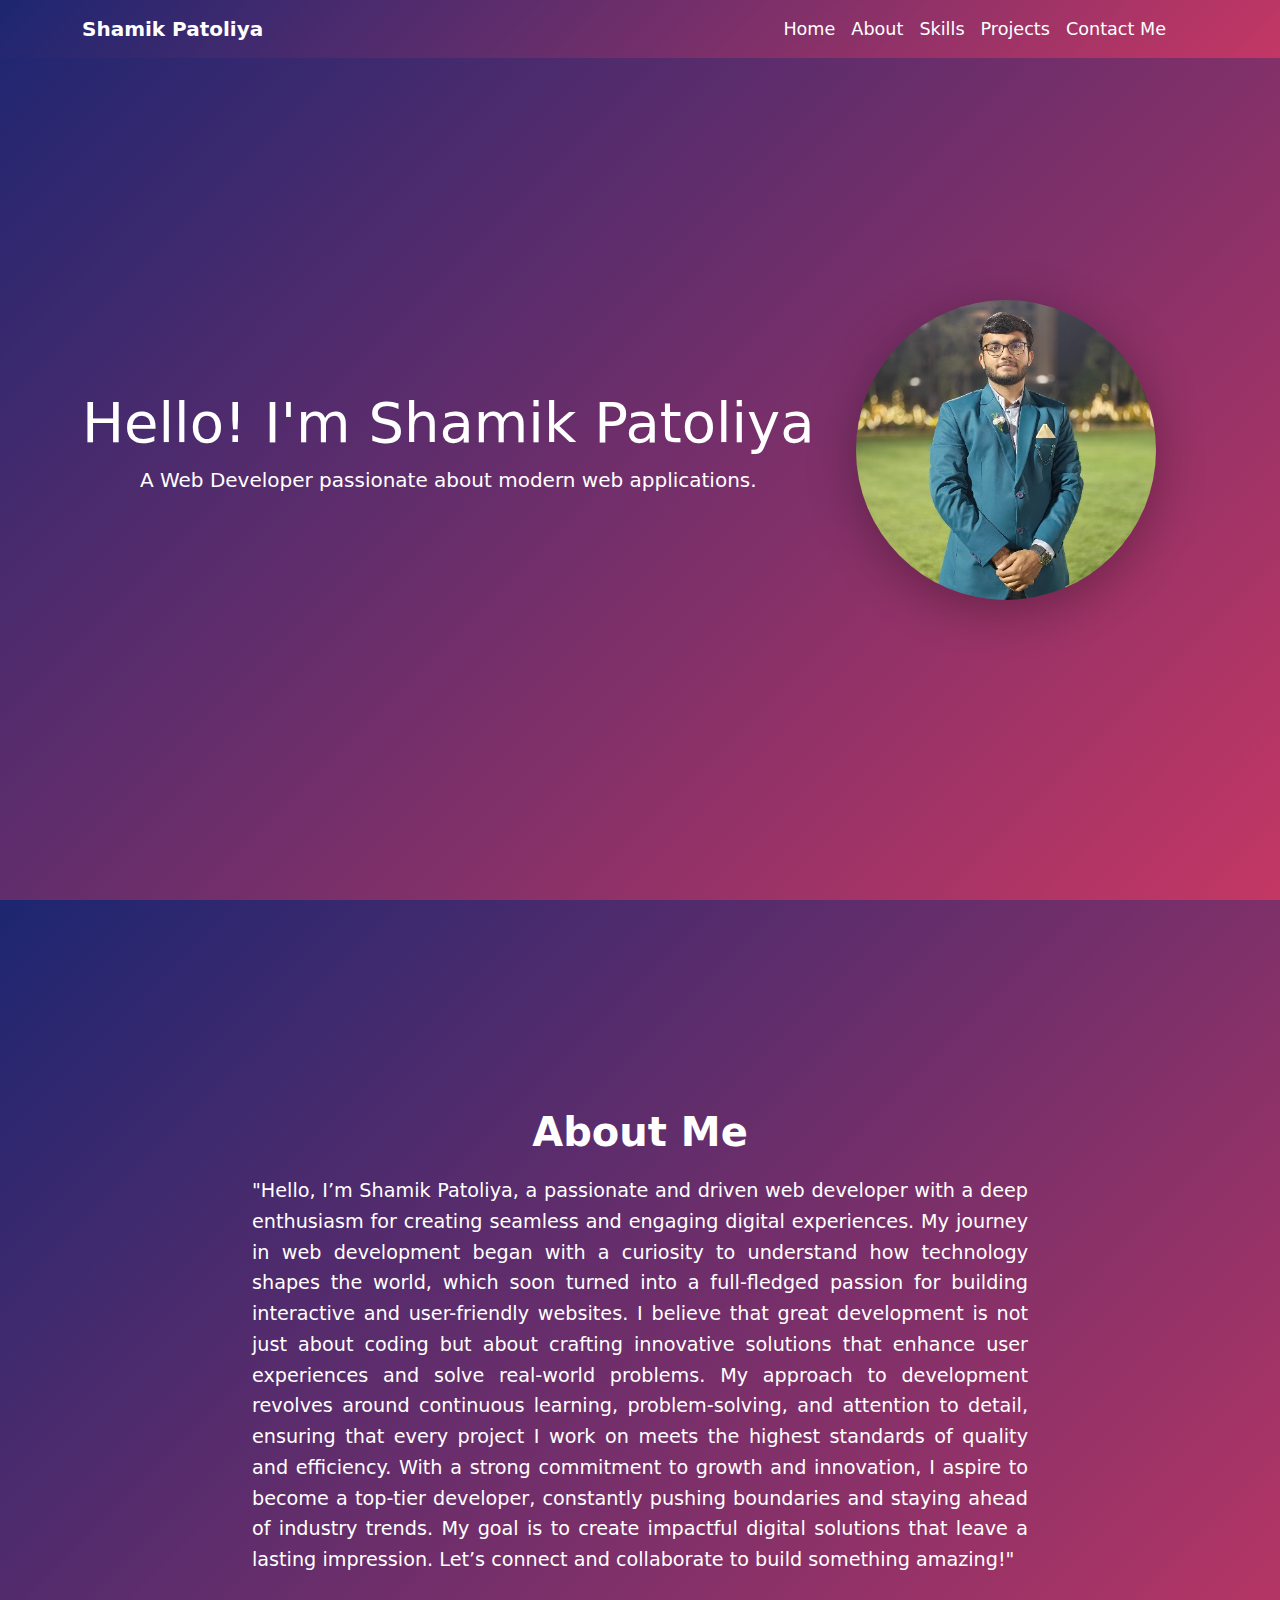
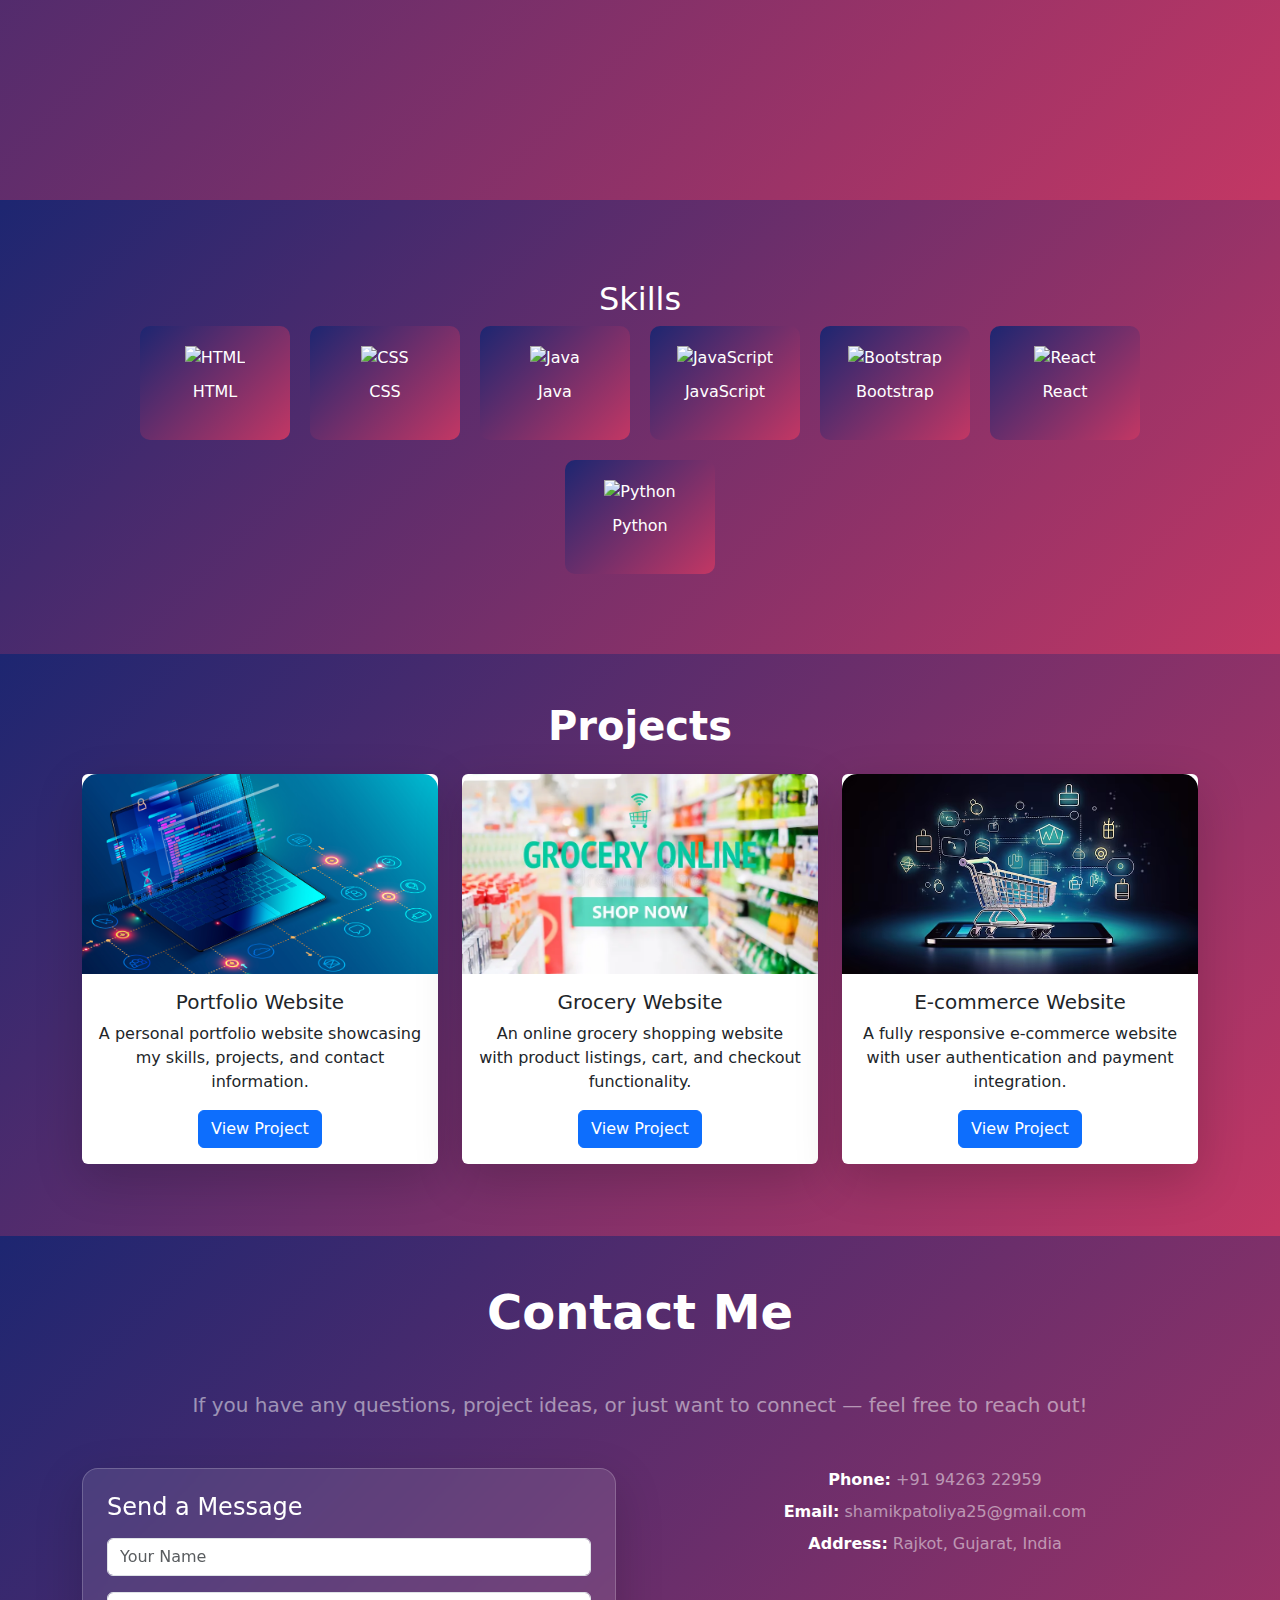
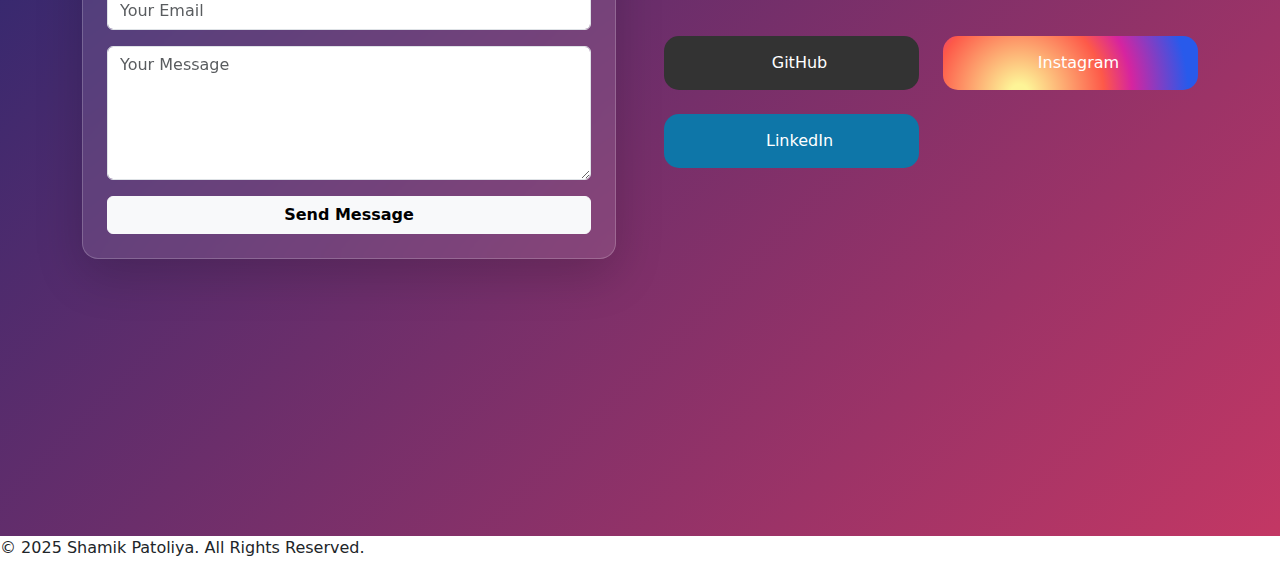
==== index.html @ 1e3edb69 "README.md" ====
<!DOCTYPE html>
<html lang="en">
<head>
    <meta charset="UTF-8">
    <meta name="viewport" content="width=device-width, initial-scale=1.0">
    <title>Shamik Patoliya | Portfolio</title>
    <link href="https://cdn.jsdelivr.net/npm/bootstrap@5.3.0/dist/css/bootstrap.min.css" rel="stylesheet">
    <link rel="stylesheet" href="styles.css">
</head>
<body>
    <!-- Navbar -->
    <nav class="navbar navbar-expand-lg navbar-dark fixed-top">
        <div class="container">
            <a class="navbar-brand" href="#home">Shamik Patoliya</a>
            <button class="navbar-toggler" type="button" data-bs-toggle="collapse" data-bs-target="#navbarNav">
                <span class="navbar-toggler-icon"></span>
            </button>
            <div class="collapse navbar-collapse" id="navbarNav">
                <ul class="navbar-nav ms-auto mx-4">
                    <li class="nav-item"><a class="nav-link" href="#home">Home</a></li>
                    <li class="nav-item"><a class="nav-link" href="#about">About</a></li>
                    <li class="nav-item"><a class="nav-link" href="#skills">Skills</a></li>
                    <li class="nav-item"><a class="nav-link" href="#projects">Projects</a></li>
                    <li class="nav-item"><a class="nav-link" href="#contact">Contact Me</a></li>
                </ul>
            </div>
        </div>
    </nav>
    
    <!-- Home Section -->
    <section id="home" class="d-flex align-items-center justify-content-center text-white bg-primary vh-100">
        <div class="container d-flex align-items-center justify-content-between">
            <div>
                <h1 class="display-4">Hello! I'm Shamik Patoliya</h1>
                <p class="lead">A Web Developer passionate about modern web applications.</p>
            </div>
            <img src="1000049915.jpg" id="profileImage" class="zoomable img-fluid rounded-circle" alt="Shamik Patoliya" width="200">
        </div>
    </section>
    
    <!-- About Section -->
    <section id="about">
        <div class="container">
            <div class="text-content">
                <h2>About Me</h2>
                <p>"Hello, I’m Shamik Patoliya, a passionate and driven web developer with a deep enthusiasm for creating seamless and engaging digital experiences. My journey in web development began with a curiosity to understand how technology shapes the world, which soon turned into a full-fledged passion for building interactive and user-friendly websites. I believe that great development is not just about coding but about crafting innovative solutions that enhance user experiences and solve real-world problems. My approach to development revolves around continuous learning, problem-solving, and attention to detail, ensuring that every project I work on meets the highest standards of quality and efficiency. With a strong commitment to growth and innovation, I aspire to become a top-tier developer, constantly pushing boundaries and staying ahead of industry trends. My goal is to create impactful digital solutions that leave a lasting impression. Let’s connect and collaborate to build something amazing!"
                </p>
            </div> 
        </div>
    </section>
    
    <!-- Skills Section -->
    <section id="skills">
        <div class="container">
            <h2>Skills</h2>
            <div class="skill-box">
                <div class="skill-item">
                    <img src="https://cdn.jsdelivr.net/gh/devicons/devicon/icons/html5/html5-original.svg" alt="HTML">
                    <p>HTML</p>
                </div>
                <div class="skill-item">
                    <img src="https://cdn.jsdelivr.net/gh/devicons/devicon/icons/css3/css3-original.svg" alt="CSS">
                    <p>CSS</p>
                </div>
                <div class="skill-item">
                    <img src="https://cdn.jsdelivr.net/gh/devicons/devicon/icons/java/java-original.svg" alt="Java">
                    <p>Java</p>
                </div>
                <div class="skill-item">
                    <img src="https://cdn.jsdelivr.net/gh/devicons/devicon/icons/javascript/javascript-original.svg" alt="JavaScript">
                    <p>JavaScript</p>
                </div>
                <div class="skill-item">
                    <img src="https://cdn.jsdelivr.net/gh/devicons/devicon/icons/bootstrap/bootstrap-original.svg" alt="Bootstrap">
                    <p>Bootstrap</p>
                </div>
                <div class="skill-item">
                    <img src="https://cdn.jsdelivr.net/gh/devicons/devicon/icons/react/react-original.svg" alt="React">
                    <p>React</p>
                </div>
                <div class="skill-item">
                    <img src="https://cdn.jsdelivr.net/gh/devicons/devicon/icons/python/python-original.svg" alt="Python">
                    <p>Python</p>
                </div>

            </div>
        </div>
    </section>
    
    <!-- Projects Section -->
    <section id="projects" class="py-5 bg-light">
        <div class="container text-center">
            <h2 class="mb-4">Projects</h2>
            <div class="row justify-content-center">
                <div class="col-md-4 mb-4">
                    <div class="card shadow-lg border-0">
                        <img src="portfolio.png" class="card-img-top" alt="Portfolio Website">
                        <div class="card-body">
                            <h5 class="card-title">Portfolio Website</h5>
                            <p class="card-text">A personal portfolio website showcasing my skills, projects, and contact information.</p>
                            <a href="#" class="btn btn-primary">View Project</a>
                        </div>
                    </div>
                </div>
                <div class="col-md-4 mb-4">
                    <div class="card shadow-lg border-0">
                        <img src="grocery.webp" class="card-img-top" alt="Grocery Website">
                        <div class="card-body">
                            <h5 class="card-title">Grocery Website</h5>
                            <p class="card-text">An online grocery shopping website with product listings, cart, and checkout functionality.</p>
                            <a href="#" class="btn btn-primary">View Project</a>
                        </div>
                    </div>
                </div>
                <div class="col-md-4 mb-4">
                    <div class="card shadow-lg border-0">
                        <img src="ecommerce.avif" class="card-img-top" alt="E-commerce Website">
                        <div class="card-body">
                            <h5 class="card-title">E-commerce Website</h5>
                            <p class="card-text">A fully responsive e-commerce website with user authentication and payment integration.</p>
                            <a href="#" class="btn btn-primary">View Project</a>
                        </div>
                    </div>
                </div>
            </div>
        </div>
    </section>
    
    <!-- Contact Section -->
  <!-- Bootstrap & FontAwesome -->
<link href="https://cdn.jsdelivr.net/npm/bootstrap@5.3.0/dist/css/bootstrap.min.css" rel="stylesheet">
<script src="https://kit.fontawesome.com/YOUR_KIT_CODE.js" crossorigin="anonymous"></script> <!-- Replace with your FontAwesome Kit -->


<section id="contact" class="py-5 text-white" style="background: linear-gradient(135deg, #1d2671, #c33764); min-height: 100vh;">
    <div class="container">
        <h2 class="text-center fw-bold display-5 mb-5">Contact Me</h2>
        <p class="text-center text-white-50 mb-5 fs-5">
            If you have any questions, project ideas, or just want to connect — feel free to reach out!
        </p>
        
        <div class="row g-5">

            <!-- Left: Contact Form -->
            <div class="col-lg-6">
                <div class="p-4 rounded-4 shadow-lg glass-card">
                    <h4 class="mb-3">Send a Message</h4>
                    <form id="contactForm">
                        <input type="text" id="name" class="form-control mb-3" placeholder="Your Name" required>
                        <input type="email" id="email" class="form-control mb-3" placeholder="Your Email" required>
                        <textarea id="message" class="form-control mb-3" rows="5" placeholder="Your Message" required></textarea>
                        <button type="submit" class="btn btn-light w-100 fw-semibold">Send Message</button>
                    </form>
                </div>
            </div>

            <!-- Right: Contact Platforms -->
            <div class="col-lg-6">
                <div class="row g-4">
                  
                    <!-- Contact Info Block -->
                    <div class="text-center text-white-50 mb-5 fs-6">
                        <p class="mb-2">
                            <i class="fas fa-phone-alt me-2 text-white"></i>
                            <strong class="text-white">Phone:</strong> +91 94263 22959
                        </p>
                        <p class="mb-2">
                            <i class="fas fa-envelope me-2 text-white"></i>
                            <strong class="text-white">Email:</strong> shamikpatoliya25@gmail.com
                        </p>
                        <p class="mb-2">
                            <i class="fas fa-map-marker-alt me-2 text-white"></i>
                            <strong class="text-white">Address:</strong> Rajkot, Gujarat, India
                        </p>
                    </div>

                   <!-- GitHub -->
                    <div class="col-md-6">
                        <a href="https://github.com/ShamikPatoliya25" target="_blank" class="contact-box social-card github-card">
                            <i class="fab fa-github fa-lg me-3"></i>
                            <span>GitHub</span>
                        </a>
                    </div>

                    <!-- Instagram -->
                    <div class="col-md-6">
                        <a href="https://instagram.com/yourusername" target="_blank" class="contact-box social-card instagram-card">
                            <i class="fab fa-instagram fa-lg me-3"></i>
                            <span>Instagram</span>
                        </a>
                    </div>


                    <!-- LinkedIn -->
                    <div class="col-md-6">
                        <a href="https://linkedin.com/in/yourusername" target="_blank" class="contact-box social-card linkedin-card">
                            <i class="fab fa-linkedin fa-lg me-3"></i>
                            LinkedIn
                        </a>
                    </div>
                </div>
            </div>

        </div>
    </div>
</section>

<!-- Telegram JS -->
<script>
    document.getElementById("contactForm").addEventListener("submit", function (event) {
        event.preventDefault();

        const name = document.getElementById("name").value.trim();
        const email = document.getElementById("email").value.trim();
        const message = document.getElementById("message").value.trim();

        if (!name || !email || !message) {
            alert("Please fill in all fields.");
            return;
        }

        const botToken = "7733752822:AAHcjAmyqzGg9jYUD8RhlNRwkQkMjzgQ0Nc";
        const chatId = "5387803337";
        const text = `📩 *New Contact Message*\n\n👤 *Name:* ${name}\n📧 *Email:* ${email}\n💬 *Message:* ${message}`;
        const url = `https://api.telegram.org/bot${botToken}/sendMessage?chat_id=${chatId}&text=${encodeURIComponent(text)}&parse_mode=Markdown`;

        fetch(url)
            .then(res => res.json())
            .then(data => {
                if (data.ok) {
                    alert("✅ Message sent successfully!");
                    document.getElementById("contactForm").reset();
                } else {
                    alert("❌ Failed to send message.");
                }
            })
            .catch(err => {
                console.error(err);
                alert("⚠️ Something went wrong.");
            });
    });
</script>


    
    
    
    
    
    
    
    <!-- Footer -->
    <footer>
        <p>&copy; 2025 Shamik Patoliya. All Rights Reserved.</p>
    </footer>
    <script src="https://cdn.jsdelivr.net/npm/bootstrap@5.3.0/dist/js/bootstrap.bundle.min.js"></script>
</body>
</html>
---- styles.css ----
body { scroll-behavior: smooth; }
section { padding: 60px 0; }
.navbar {
    background: linear-gradient(135deg, rgb(29, 38, 113), rgb(195, 55, 100));
    transition: all 0.3s ease-in-out;
}
.navbar-brand {
    font-size: 1.5rem;
    font-weight: bold;
    transition: transform 0.3s;
}
.navbar-brand:hover {
    transform: scale(1.1);
}
.navbar-nav .nav-link {
    position: relative;
    color: #fff !important;
    font-size: 1.1rem;
    transition: color 0.3s ease-in-out;
}
.navbar-nav .nav-link::after {
    content: '';
    position: absolute;
    left: 50%;
    bottom: -5px;
    width: 0;
    height: 2px;
    background: #fff;
    transition: all 0.3s ease-in-out;
}
.navbar-nav .nav-link:hover::after {
    width: 100%;
    left: 0;
}
.navbar-toggler {
    border: none;
    outline: none;
    transition: transform 0.3s;
}
.navbar-toggler:hover {
    transform: rotate(90deg);
}
#home {
    display: flex;
    align-items: center;
    justify-content: center;
    flex-wrap: wrap;
    background: linear-gradient(135deg, rgb(29, 38, 113), rgb(195, 55, 100));
    color: white;
    padding: 100px 0;
    text-align: center;
    height: 100vh;
    width: 100vw;
}

#home .text-content {
    max-width: 500px;
    text-align: left;
}
#home img {
    width: 300px;
    height: 300px;
    border-radius: 50%;
    object-fit: cover;
    box-shadow: 0px 10px 50px rgba(0, 0, 0, 0.3);
    margin: auto;
}



#about {
    display: flex;
    align-items: center;
    justify-content: center;
    text-align: center;
    height: 100vh;
    background: linear-gradient(135deg, rgb(29, 38, 113), rgb(195, 55, 100));
    color: white;
    padding: 50px 0;
}

#about .container {
    max-width: 800px; /* Limits text width for better readability */
}

#about .text-content h2 {
    font-size: 2.5rem;
    font-weight: bold;
    margin-bottom: 20px;
}

#about .text-content p {
    font-size: 1.2rem;
    line-height: 1.6;
    text-align: justify;
}


#skills {
    background: linear-gradient(135deg, rgb(29, 38, 113), rgb(195, 55, 100));
    color: white;
    text-align: center;
    padding: 80px 0;
}
.skill-box {
    display: flex;
    flex-wrap: wrap;
    justify-content: center;
    gap: 20px;
}
.skill-item {
    background: linear-gradient(135deg, rgb(29, 38, 113), rgb(195, 55, 100));
    padding: 20px;
    border-radius: 10px;
    width: 150px;
    text-align: center;
    transition: transform 0.3s, background 0.3s;
}
.skill-item:hover {
    transform: scale(1.05);
    background: rgba(255, 255, 255, 0.2);
}
.skill-item img {
    width: 50px;
    height: 50px;
    margin-bottom: 10px;
}
#projects {
    background: linear-gradient(135deg, rgb(29, 38, 113), rgb(195, 55, 100));
    color: white;
    padding: 80px 0;
}
#projects h2 {
    font-size: 2.5rem;
    font-weight: bold;
    margin-bottom: 30px;
}
.card {
    transition: transform 0.3s, box-shadow 0.3s;
    border-radius: 15px;
    overflow: hidden;
}
.card:hover {
    transform: scale(1.05);
    box-shadow: 0 10px 20px rgba(0, 0, 0, 0.3);
}
.card img {
    height: 200px;
    object-fit: cover;
    border-radius: 15px 15px 0 0;
}
.card-body {
    background: #fff;
    color: #333;
    padding: 20px;
    border-radius: 0 0 15px 15px;
}
.btn-primary {
    background: #ff5e62;
    border: none;
    transition: background 0.3s ease-in-out;
}
.btn-primary:hover {
    background: #e64c4f;
}
.zoomable {
    transition: transform 0.3s ease-in-out;
    cursor: pointer;
}
.zoomed {
    transform: scale(1.5);
}
.glass-card {
    background: rgba(255, 255, 255, 0.1);
    backdrop-filter: blur(10px);
    border: 1px solid rgba(255, 255, 255, 0.2);
    border-radius: 20px;
}

.contact-box {
    display: flex;
    align-items: center;
    text-decoration: none;
    padding: 15px;
    border-radius: 15px;
    transition: 0.3s ease-in-out;
    font-weight: 500;
}

.contact-box i {
    font-size: 1.5rem;
}

.social-card {
    color: #fff;
    justify-content: center;
}

.github-card {
    background-color: #333;
}

.linkedin-card {
    background-color: #0e76a8;
}

.instagram-card {
    background: radial-gradient(circle at 30% 107%, #fdf497 0%, #fdf497 5%, #fd5949 45%, #d6249f 60%, #285AEB 90%);
}

.social-card:hover {
    transform: translateY(-3px);
    opacity: 0.9;
}






footer:hover {
    transform: scale(1.02);
}
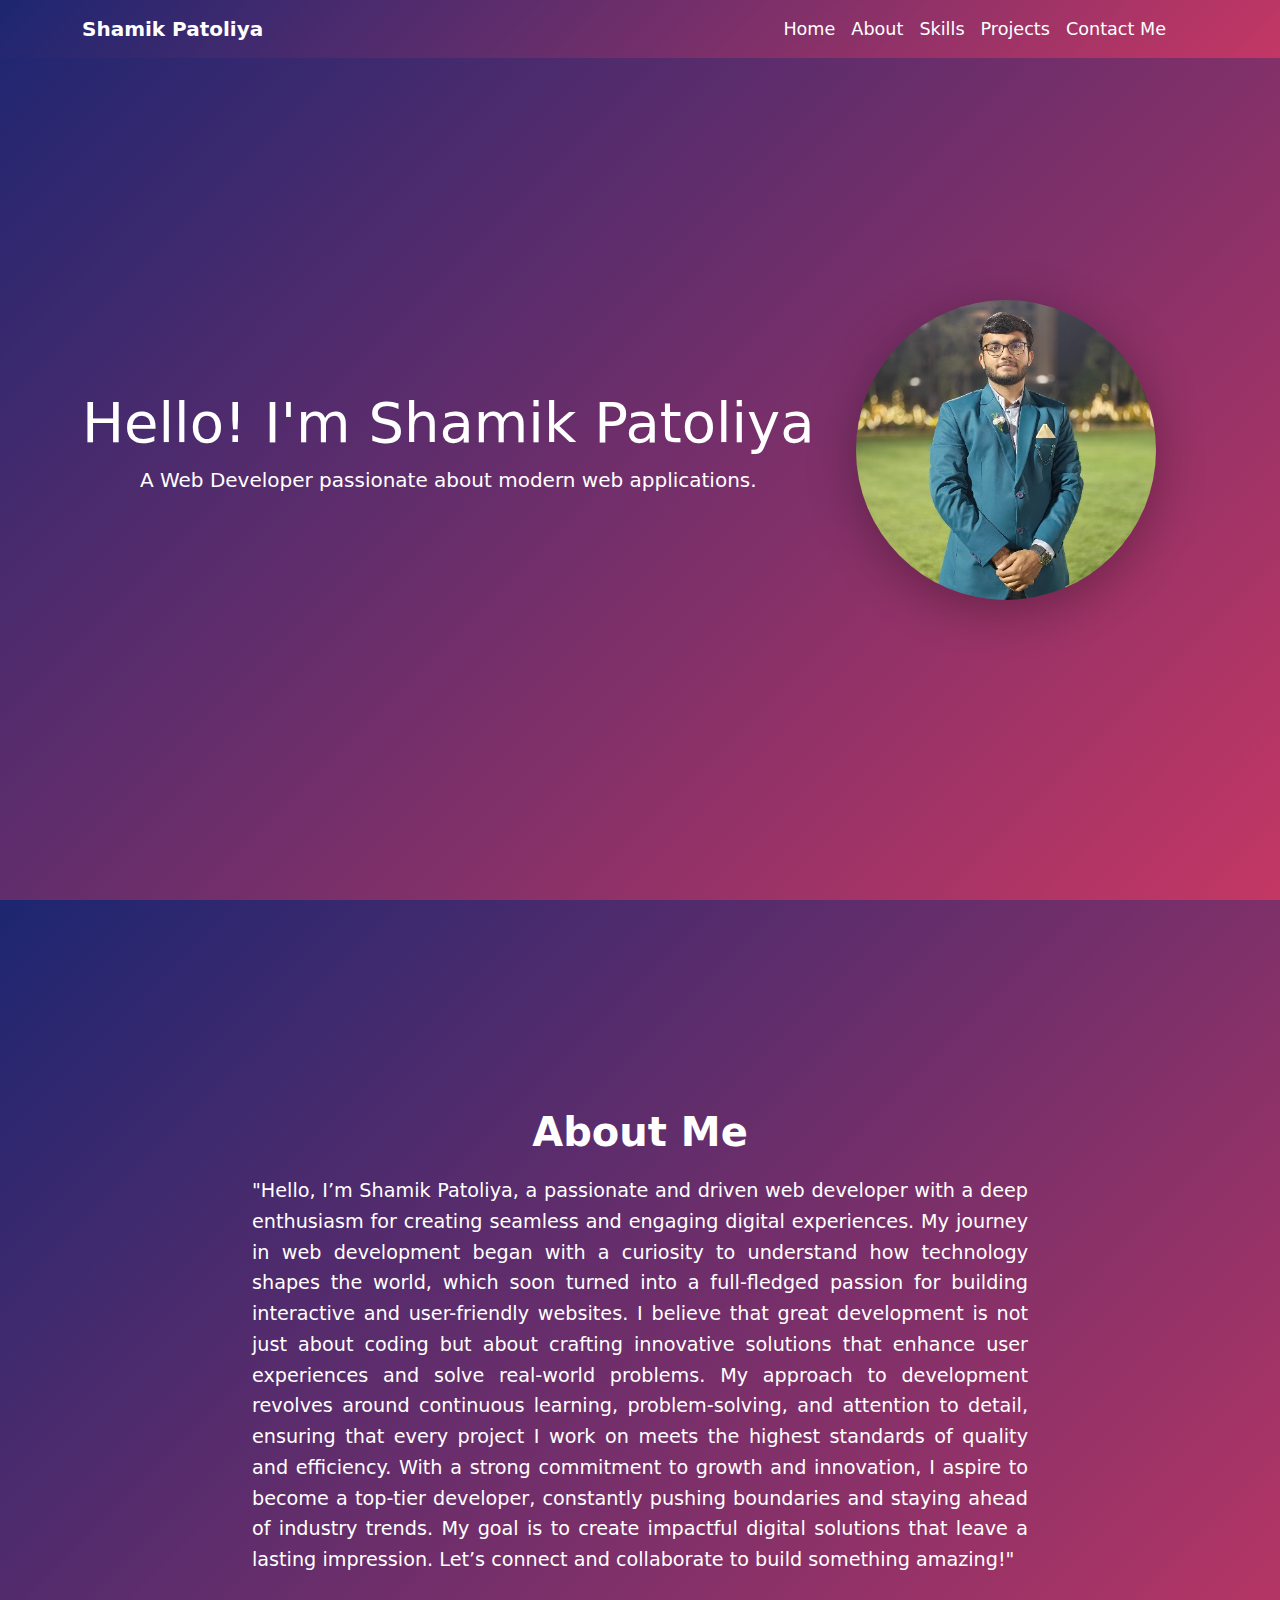
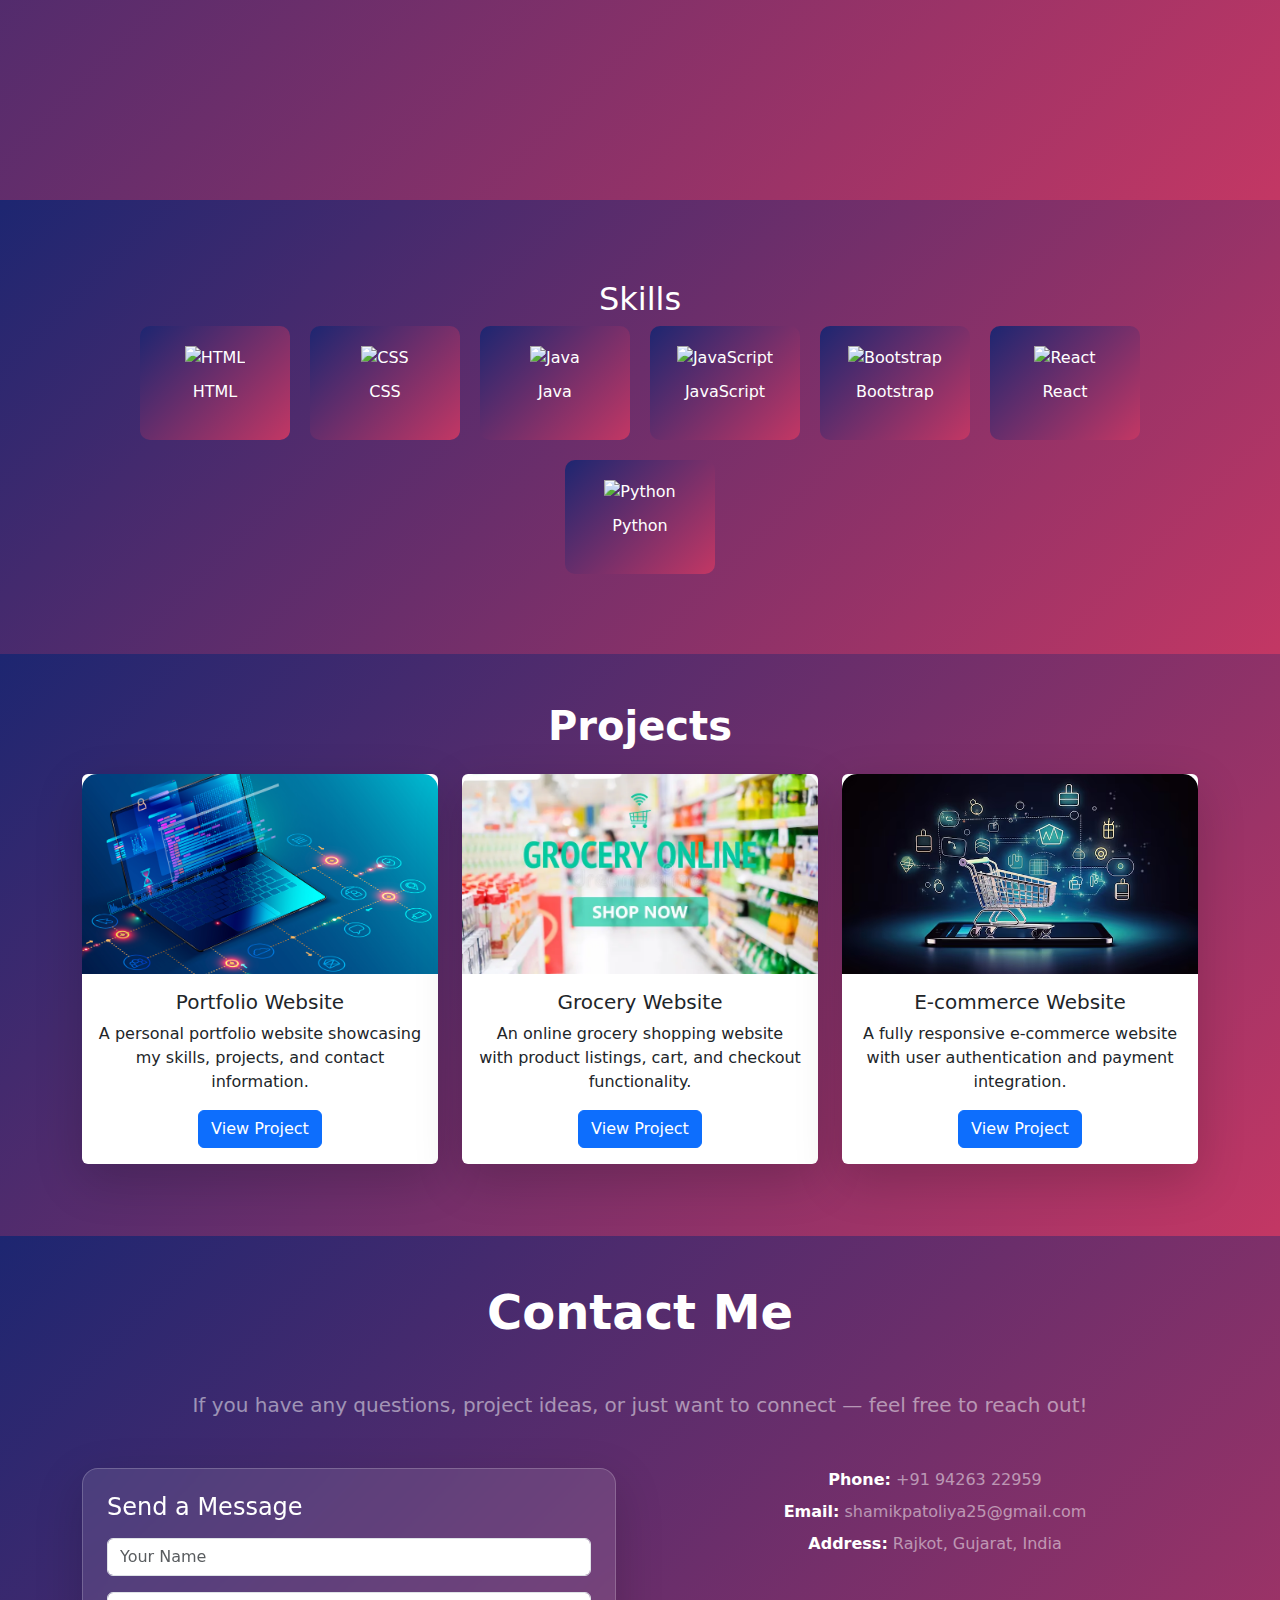
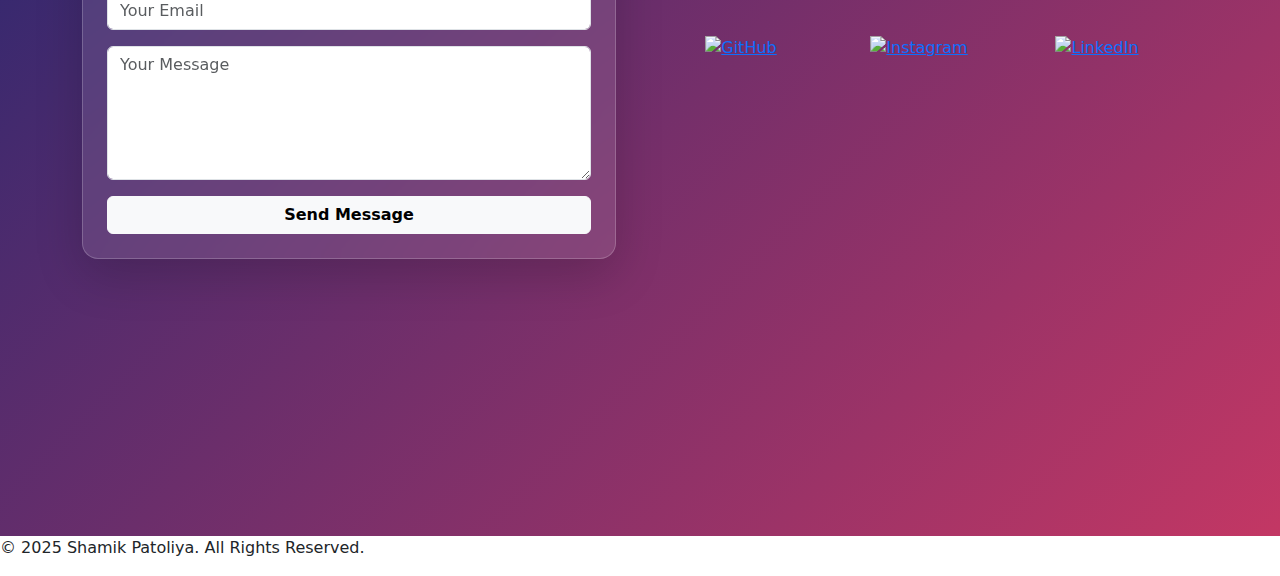
==== commit c52fbd82: "commit" ====
--- a/index.html
+++ b/index.html
@@ -174,30 +174,30 @@
                         </p>
                     </div>
 
-                   <!-- GitHub -->
-                    <div class="col-md-6">
-                        <a href="https://github.com/ShamikPatoliya25" target="_blank" class="contact-box social-card github-card">
-                            <i class="fab fa-github fa-lg me-3"></i>
-                            <span>GitHub</span>
-                        </a>
-                    </div>
-
-                    <!-- Instagram -->
-                    <div class="col-md-6">
-                        <a href="https://instagram.com/yourusername" target="_blank" class="contact-box social-card instagram-card">
-                            <i class="fab fa-instagram fa-lg me-3"></i>
-                            <span>Instagram</span>
-                        </a>
-                    </div>
-
-
-                    <!-- LinkedIn -->
-                    <div class="col-md-6">
-                        <a href="https://linkedin.com/in/yourusername" target="_blank" class="contact-box social-card linkedin-card">
-                            <i class="fab fa-linkedin fa-lg me-3"></i>
-                            LinkedIn
-                        </a>
-                    </div>
+                    <div class="row text-center py-4">
+                        <!-- GitHub -->
+                        <div class="col-md-4 mb-3">
+                          <a href="https://github.com/ShamikPatel25/Portfolio.git" target="_blank">
+                            <img src="https://cdn.jsdelivr.net/gh/devicons/devicon/icons/github/github-original.svg" alt="GitHub" width="50">
+                          </a>
+                        </div>
+                      
+                        <!-- Instagram (using FontAwesome SVG) -->
+                        <div class="col-md-4 mb-3">
+                          <a href="https://www.instagram.com/shamik_patoliya_25/profilecard/?igsh=Z3U1b3oyeXFqbHN4" target="_blank">
+                            <img src="https://upload.wikimedia.org/wikipedia/commons/a/a5/Instagram_icon.png" alt="Instagram" width="50">
+                          </a>
+                        </div>
+                      
+                        <!-- LinkedIn -->
+                        <div class="col-md-4 mb-3">
+                          <a href="https://www.linkedin.com/in/shamik-patoliya?lipi=urn%3Ali%3Apage%3Ad_flagship3_profile_view_base_contact_details%3BZt22pnOvQEG4QgCwKNQKhQ%3D%3D" target="_blank">
+                            <img src="https://cdn.jsdelivr.net/gh/devicons/devicon/icons/linkedin/linkedin-original.svg" alt="LinkedIn" width="50">
+                          </a>
+                        </div>
+                      </div>
+                      
+                                
                 </div>
             </div>
 
@@ -241,15 +241,8 @@
     });
 </script>
 
-
-    
-    
-    
-    
-    
-    
-    
-    <!-- Footer -->
+   
+<!-- Footer -->
     <footer>
         <p>&copy; 2025 Shamik Patoliya. All Rights Reserved.</p>
     </footer>
--- a/styles.css
+++ b/styles.css
@@ -195,25 +195,13 @@
     color: #fff;
     justify-content: center;
 }
-
-.github-card {
-    background-color: #333;
-}
-
-.linkedin-card {
-    background-color: #0e76a8;
-}
-
-.instagram-card {
-    background: radial-gradient(circle at 30% 107%, #fdf497 0%, #fdf497 5%, #fd5949 45%, #d6249f 60%, #285AEB 90%);
-}
-
-.social-card:hover {
-    transform: translateY(-3px);
-    opacity: 0.9;
-}
-
-
+.social-icon {
+  border-radius: 50%;
+  transition: transform 0.3s ease;
+}
+.social-icon:hover {
+  transform: scale(1.1);
+}
 
 
 
